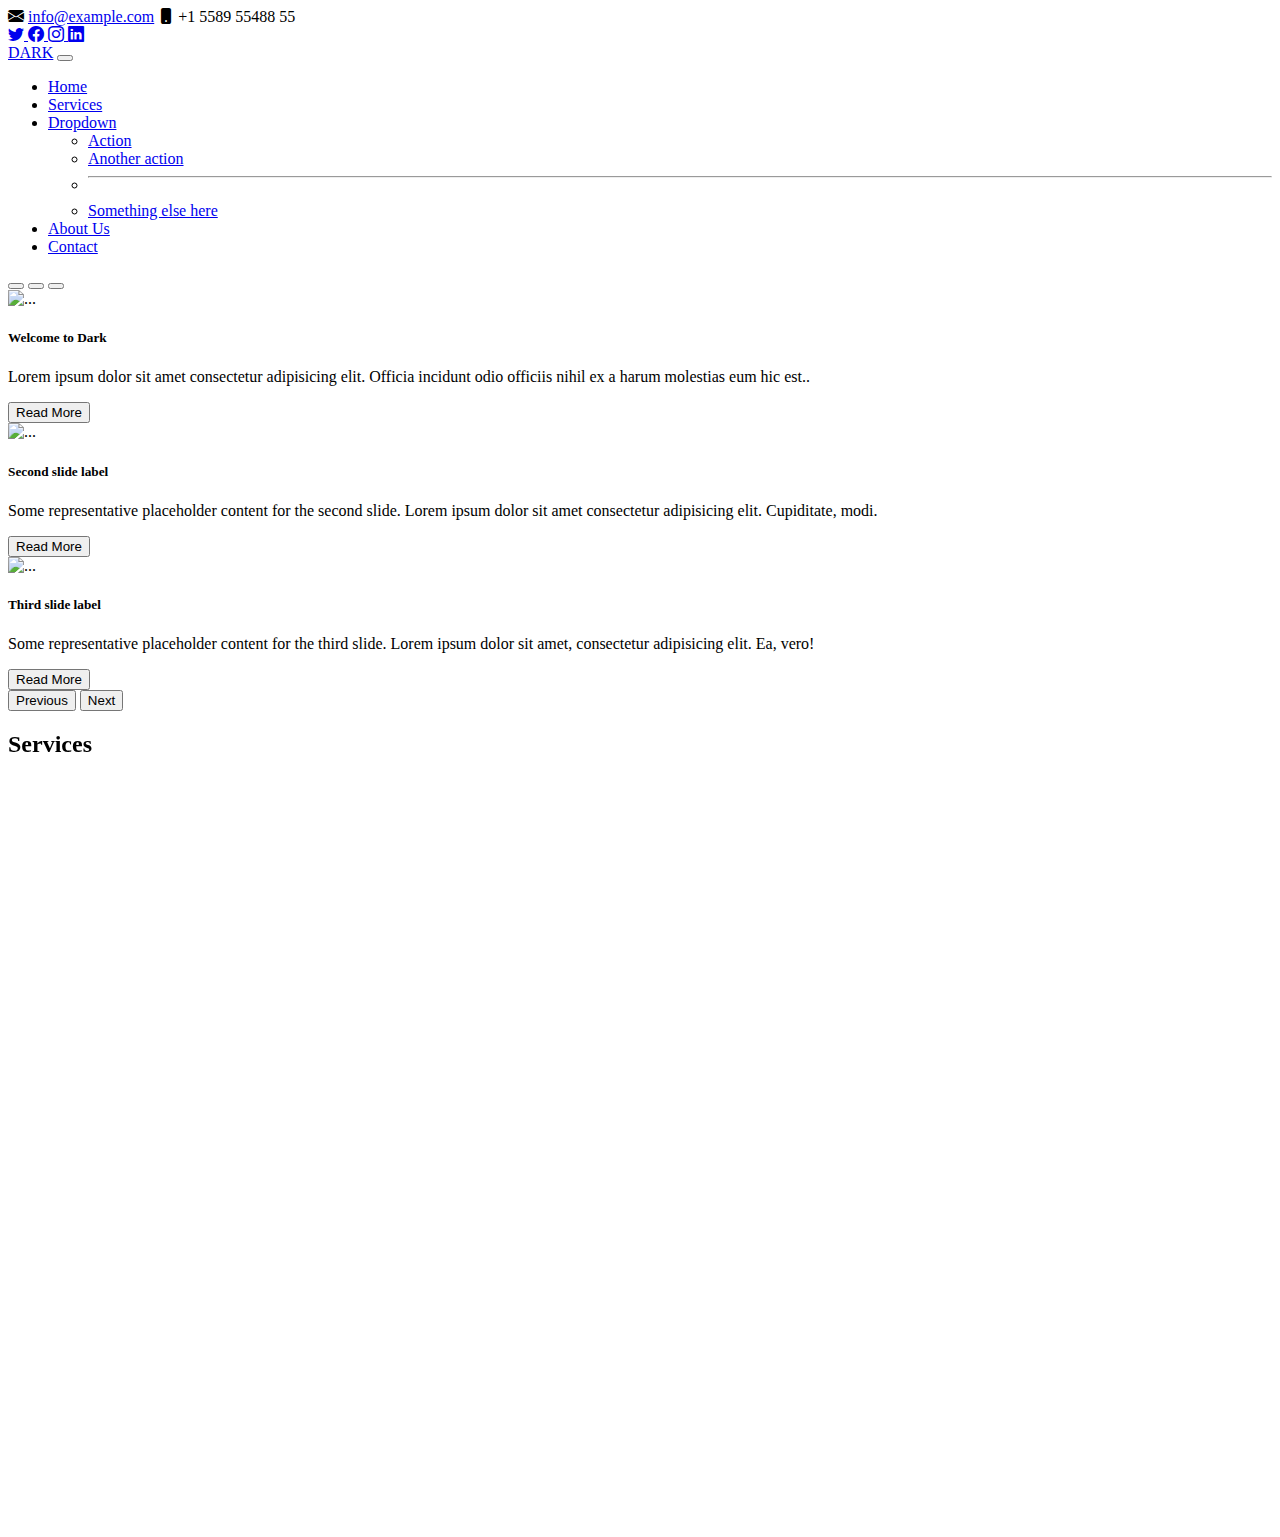
==== index.html @ a290d895 "Add files via upload" ====
<!DOCTYPE html>
<html lang="en">

<head>
  <meta charset="UTF-8">
  <meta name="viewport" content="width=device-width, initial-scale=1.0">
  <link rel="stylesheet" href="css/bootstrap.min.css">
  <link rel="stylesheet" href="css/style.css">
  <link rel="stylesheet" href="https://cdn.jsdelivr.net/npm/bootstrap-icons@1.8.2/font/bootstrap-icons.css">
  <link rel="stylesheet" href="https://cdnjs.cloudflare.com/ajax/libs/animate.css/4.1.1/animate.min.css">
  <link href="https://unpkg.com/aos@2.3.1/dist/aos.css" rel="stylesheet">
  <title>Dark</title>
</head>

<body>
  <section id="top-bar" class="d-flex align-items-center">
    <div class="container d-flex justify-content-center justify-content-md-between">
      <div class="contact-info d-flex align-items-center">
        <i class="bi bi-envelope-fill"></i>
        <a href="mailto:contact@example.com">info@example.com</a>
        <i class="bi bi-phone-fill phone-icon"></i>
        +1 5589 55488 55
      </div>
      <div class="social-links d-none d-md-block">
        <a href="#" class="twiiter">
          <i class="bi bi-twitter"></i>
        </a>
        <a href="#" class="facebook">
          <i class="bi bi-facebook"></i>
        </a>
        <a href="#" class="instagram">
          <i class="bi bi-instagram"></i>
        </a>
        <a href="#" class="linkedin">
          <i class="bi bi-linkedin"></i>
        </a>
      </div>
    </div>


  </section>
  <section id="header">
    <nav class="navbar navbar-expand-lg navbar-light bg-light">
      <div class="container">
        <a class="navbar-brand text-primary" href="#">DARK</a>
        <button class="navbar-toggler" type="button" data-bs-toggle="collapse" data-bs-target="#navbarSupportedContent"
          aria-controls="navbarSupportedContent" aria-expanded="false" aria-label="Toggle navigation">
          <span class="navbar-toggler-icon"></span>
        </button>
        <div class="collapse navbar-collapse" id="navbarSupportedContent">
          <ul class="navbar-nav ms-auto mb-2 mb-lg-0">
            <li class="nav-item">
              <a class="nav-link active" aria-current="page" href="index.html">Home</a>
            </li>
            <li class="nav-item">
              <a class="nav-link" href="#services">Services</a>
            </li>
            <li class="nav-item dropdown">
              <a class="nav-link dropdown-toggle" href="#" id="navbarDropdown" role="button" data-bs-toggle="dropdown"
                aria-expanded="false">
                Dropdown
              </a>
              <ul class="dropdown-menu" aria-labelledby="navbarDropdown">
                <li><a class="dropdown-item" href="#">Action</a></li>
                <li><a class="dropdown-item" href="#">Another action</a></li>
                <li>
                  <hr class="dropdown-divider">
                </li>
                <li><a class="dropdown-item" href="#">Something else here</a></li>
              </ul>
            </li>
            <li class="nav-item">
              <a class="nav-link" href="aboutus.html" target="_blank">About Us</a>
            </li>
            <li class="nav-item">
              <a class="nav-link" href="contact.html" target="_blank">Contact</a>
            </li>
        </div>
      </div>
    </nav>
  </section>
  <section class="hero">
    <div id="carouselExampleCaptions" class="carousel slide" data-bs-ride="carousel">
      <div class="carousel-indicators">
        <button type="button" data-bs-target="#carouselExampleCaptions" data-bs-slide-to="0" class="active"
          aria-current="true" aria-label="Slide 1"></button>
        <button type="button" data-bs-target="#carouselExampleCaptions" data-bs-slide-to="1"
          aria-label="Slide 2"></button>
        <button type="button" data-bs-target="#carouselExampleCaptions" data-bs-slide-to="2"
          aria-label="Slide 3"></button>
      </div>
      <div class="carousel-inner">
        <div class="carousel-item active">
          <img src="img/pexels-toni-cuenca-619419 (1).jpg" class="d-block w-100" alt="..." height="50%!important">
          <div class="carousel-caption  d-md-block">
            <h5 class="animate__animated animate__jackInTheBox text-start">Welcome to Dark</h5>
            <p class="animate__animated animate__lightSpeedInLeft text-start">Lorem ipsum dolor sit amet consectetur
              adipisicing elit. Officia incidunt odio officiis nihil ex a harum molestias eum hic est..</p>
            <button type="button" class="btn btn-primary btn-lg d-flex">Read More</button>
          </div>
        </div>
        <div class="carousel-item">
          <img src="img/pexels-pixabay-316093.jpg" class="d-block w-100" alt="...">
          <div class="carousel-caption d-md-block">
            <h5 class="animate__animated animate__swing text-start">Second slide label</h5>
            <p class="animate__animated animate__lightSpeedInLeft text-start">Some representative placeholder content
              for the second slide. Lorem ipsum dolor sit amet consectetur adipisicing elit. Cupiditate, modi.</p>
            <button type="button" class="btn btn-primary btn-lg d-flex">Read More</button>
          </div>
        </div>
        <div class="carousel-item">
          <img src="img/pexels-vlado-pitbullgrif-6486885 (1).jpg" class="d-block w-100" alt="...">
          <div class="carousel-caption  d-md-block">
            <h5 class="animate__animated animate__wobble text-start">Third slide label</h5>
            <p class="animate__animated animate__lightSpeedInLeft text-start">Some representative placeholder content
              for the third slide. Lorem ipsum dolor sit amet, consectetur adipisicing elit. Ea, vero!</p>
            <button type="button" class="btn btn-primary btn-lg d-flex">Read More</button>
          </div>
        </div>

      </div>
      <button class="carousel-control-prev" type="button" data-bs-target="#carouselExampleCaptions"
        data-bs-slide="prev">
        <span class="carousel-control-prev-icon" aria-hidden="true"></span>
        <span class="visually-hidden">Previous</span>
      </button>
      <button class="carousel-control-next" type="button" data-bs-target="#carouselExampleCaptions"
        data-bs-slide="next">
        <span class="carousel-control-next-icon" aria-hidden="true"></span>
        <span class="visually-hidden">Next</span>
      </button>
    </div>
  </section>
  <section id="services">
    <div class="container aos-init aos-animate" data-aos="fade-up">
      <div class="section-title">
        <h2>Services</h2>
      </div>

      <div class="row">
        <div class="col-lg-4 col-md-6 icon-box aos-init aos-animate" data-aos="fade-up">
          <div class="icon">
            <i class="bi bi-chat-left-dots"></i>
          </div>
          <h4 class="title">
            <a href="">Lorem Ipsum</a>
          </h4>
          <p class="description">
            Voluptatum deleniti atque corrupti quos dolores et quas molestias excepturi sint occaecati cupiditate non
            provident
          </p>
        </div>
        <div class="col-lg-4 col-md-6 icon-box aos-init aos-animate" data-aos="fade-up" data-aos-delay="100">
          <div class="icon">
            <i class="bi bi-broadcast"></i>
          </div>
          <h4 class="title">
            <a href="">Lorem Ipsum</a>
          </h4>
          <p class="description">
            Voluptatum deleniti atque corrupti quos dolores et quas molestias excepturi sint occaecati cupiditate non
            provident
          </p>
        </div>
        <div class="col-lg-4 col-md-6 icon-box aos-init aos-animate" data-aos="fade-up" data-aos-delay="200">
          <div class="icon">
            <i class="bi bi-globe"></i>
          </div>
          <h4 class="title">
            <a href="">Lorem Ipsum</a>
          </h4>
          <p class="description">
            Voluptatum deleniti atque corrupti quos dolores et quas molestias excepturi sint occaecati cupiditate non
            provident
          </p>
        </div>
        <div class="col-lg-4 col-md-6 icon-box aos-init aos-animate" data-aos="fade-up" data-aos-delay="300">
          <div class="icon">
            <i class="bi bi-bounding-box"></i>
          </div>
          <h4 class="title">
            <a href="">Lorem Ipsum</a>
          </h4>
          <p class="description">
            Voluptatum deleniti atque corrupti quos dolores et quas molestias excepturi sint occaecati cupiditate non
            provident
          </p>
        </div>
        <div class="col-lg-4 col-md-6 icon-box aos-init aos-animate" data-aos="fade-up" data-aos-delay="400">
          <div class="icon">
            <i class="bi bi-brightness-high"></i>
          </div>
          <h4 class="title">
            <a href="">Lorem Ipsum</a>
          </h4>
          <p class="description">
            Voluptatum deleniti atque corrupti quos dolores et quas molestias excepturi sint occaecati cupiditate non
            provident
          </p>
        </div>
        <div class="col-lg-4 col-md-6 icon-box aos-init aos-animate" data-aos="fade-up" data-aos-delay="500">
          <div class="icon">
            <i class="bi bi-calendar2-week"></i>
          </div>
          <h4 class="title">
            <a href="">Lorem Ipsum</a>
          </h4>
          <p class="description">
            Voluptatum deleniti atque corrupti quos dolores et quas molestias excepturi sint occaecati cupiditate non
            provident
          </p>
        </div>

      </div>
  </section>

  <script src="js/bootstrap.min.js"></script>
  <script src="https://unpkg.com/aos@2.3.1/dist/aos.js"></script>
  <script>
    AOS.init();
  </script>
    

</body>

</html>
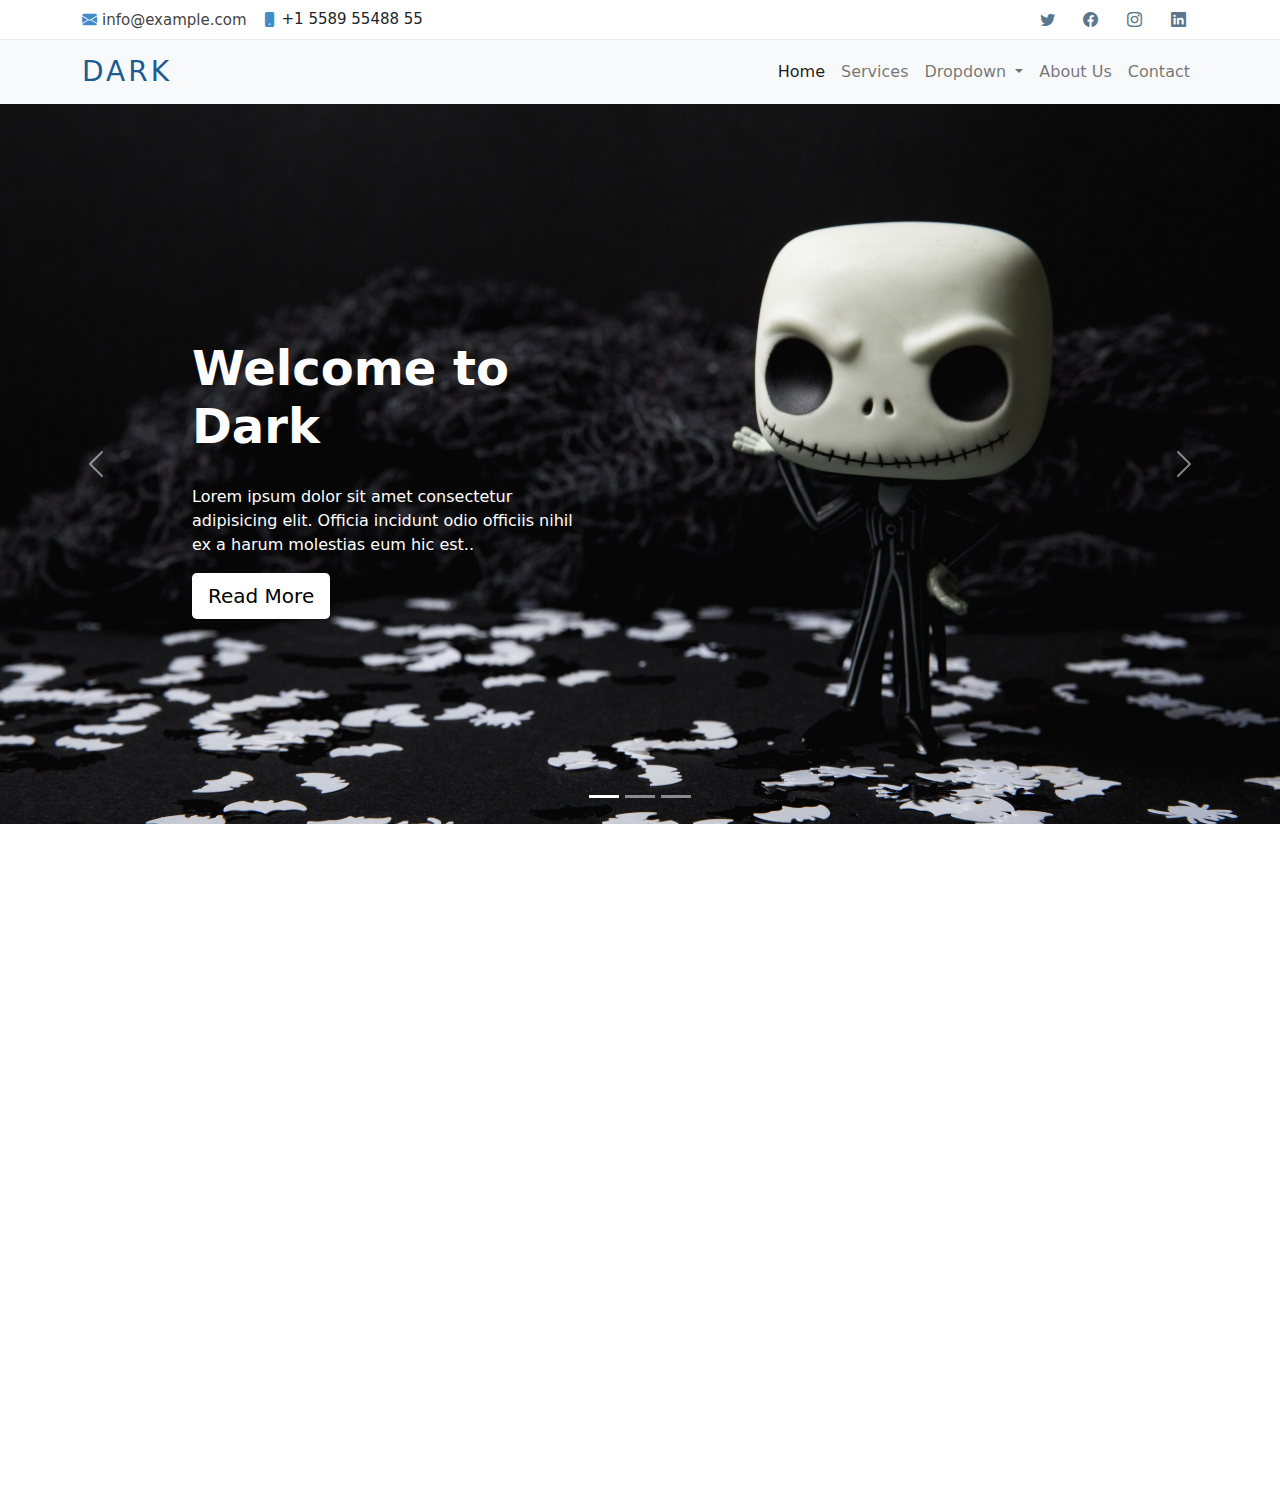
==== commit 8662851c: "Update index.html" ====
--- a/index.html
+++ b/index.html
@@ -4,8 +4,8 @@
 <head>
   <meta charset="UTF-8">
   <meta name="viewport" content="width=device-width, initial-scale=1.0">
-  <link rel="stylesheet" href="css/bootstrap.min.css">
-  <link rel="stylesheet" href="css/style.css">
+  <link rel="stylesheet" href="bootstrap.min.css">
+  <link rel="stylesheet" href="style.css">
   <link rel="stylesheet" href="https://cdn.jsdelivr.net/npm/bootstrap-icons@1.8.2/font/bootstrap-icons.css">
   <link rel="stylesheet" href="https://cdnjs.cloudflare.com/ajax/libs/animate.css/4.1.1/animate.min.css">
   <link href="https://unpkg.com/aos@2.3.1/dist/aos.css" rel="stylesheet">
@@ -91,7 +91,7 @@
       </div>
       <div class="carousel-inner">
         <div class="carousel-item active">
-          <img src="img/pexels-toni-cuenca-619419 (1).jpg" class="d-block w-100" alt="..." height="50%!important">
+          <img src="pexels-toni-cuenca-619419 (1).jpg" class="d-block w-100" alt="..." height="50%!important">
           <div class="carousel-caption  d-md-block">
             <h5 class="animate__animated animate__jackInTheBox text-start">Welcome to Dark</h5>
             <p class="animate__animated animate__lightSpeedInLeft text-start">Lorem ipsum dolor sit amet consectetur
@@ -100,7 +100,7 @@
           </div>
         </div>
         <div class="carousel-item">
-          <img src="img/pexels-pixabay-316093.jpg" class="d-block w-100" alt="...">
+          <img src="pexels-pixabay-316093.jpg" class="d-block w-100" alt="...">
           <div class="carousel-caption d-md-block">
             <h5 class="animate__animated animate__swing text-start">Second slide label</h5>
             <p class="animate__animated animate__lightSpeedInLeft text-start">Some representative placeholder content
@@ -109,7 +109,7 @@
           </div>
         </div>
         <div class="carousel-item">
-          <img src="img/pexels-vlado-pitbullgrif-6486885 (1).jpg" class="d-block w-100" alt="...">
+          <img src="pexels-vlado-pitbullgrif-6486885 (1).jpg" class="d-block w-100" alt="...">
           <div class="carousel-caption  d-md-block">
             <h5 class="animate__animated animate__wobble text-start">Third slide label</h5>
             <p class="animate__animated animate__lightSpeedInLeft text-start">Some representative placeholder content
@@ -214,7 +214,7 @@
       </div>
   </section>
 
-  <script src="js/bootstrap.min.js"></script>
+  <script src="bootstrap.min.js"></script>
   <script src="https://unpkg.com/aos@2.3.1/dist/aos.js"></script>
   <script>
     AOS.init();
@@ -223,4 +223,4 @@
 
 </body>
 
-</html>+</html>
--- a/style.css
+++ b/style.css
@@ -0,0 +1,339 @@
+*{
+    margin: 0;
+    padding: 0;
+    box-sizing: border-box;
+}
+a{
+    text-decoration: none;
+}
+/*Top Bar*/
+#top-bar {
+    background: #fff;
+    border-bottom: 1px solid #eee;
+    font-size: 15px;
+    height: 40px;
+    padding: 0;
+}
+#top-bar .contact-info i{
+    color: #428bca;
+    line-height: 0;
+    margin-right: 5px;
+}
+#top-bar .contact-info a {
+    line-height: 0;
+    color: #444;
+    transition: 0.3s;
+}
+#top-bar .contact-info .phone-icon {
+    margin-left: 15px;
+}
+#top-bar .social-links a {
+    color: #5c768d;
+    padding: 4px 12px;
+    display: inline-block;
+    line-height: 1px;
+    transition: 0.3s;
+}
+/*Header*/
+.navbar-brand{
+    font-size: 28px;
+    margin: 0;
+    padding: 10px 0;
+    line-height: 1;
+    font-weight: 400;
+    letter-spacing: 3px;
+    text-transform: uppercase;
+    color: #1c5c93 !important;
+    text-decoration: none;
+}
+
+.container a:hover {
+    color: #1c5c93 !important;
+    text-decoration: none;
+}
+.nav-item a:hover{
+    color: #1c5c93 !important;
+}
+/*hero*/
+.carousel-caption{
+    right: 55%!important;
+    top: 30%!important;
+}
+.carousel-caption h5{
+    color: #fff;
+margin-bottom: 30px;
+font-size: 48px;
+font-weight: 900;
+}
+.btn{
+    background: #fff;
+    color: #000;  
+    border: #880808; 
+}
+.btn:hover{
+    background:#880808;
+    border: #880808;
+}
+/*services*/
+#services{
+    padding: 30px 0px;
+}
+.section-title {
+    text-align: center;
+    padding-bottom: 30px;
+}
+.section-title h2 {
+    font-size: 50px;
+    font-weight: 600;
+    margin-bottom: 20px;
+    padding-bottom: 0;
+    color: #5c768d;
+}
+#services .icon-box {
+    margin-bottom: 20px;
+    text-align: center;
+}
+#services .icon {
+    display: inline-flex;
+    justify-content: center;
+    align-items: center;
+    width: 80px;
+    height: 80px;
+    margin-bottom: 20px;
+    background: #fff;
+    border-radius: 50%;
+    transition: 0.5s;
+    color: #428bca;
+    box-shadow: 0px 0 25px rgb(0 0 0 / 15%);
+    overflow: hidden;
+}
+#services .icon i {
+    font-size: 36px;
+    line-height: 0;
+}
+#services .icon:hover{
+    box-shadow: 0px 0 40px  #428bca;
+}
+#services .title a:hover{
+    color: #428bca;
+}
+#services .title {
+    font-weight: 600;
+    margin-bottom: 15px;
+    font-size: 18px;
+    position: relative;
+    padding-bottom: 15px;
+}
+#services .title a {
+    color: #444;
+    transition: 0.3s;
+}
+#services .title::after {
+    content: "";
+    position: absolute;
+    display: block;
+    width: 50px;
+    height: 2px;
+    background: #428bca;
+    bottom: 0;
+    left: calc(50% - 25px);
+}
+#services .description {
+    line-height: 24px;
+    font-size: 14px;
+}
+/*About Us*/
+#about {
+    padding: 30px;
+}
+#about .video-box {
+    position: relative;
+}
+#about .play-btn {
+    width: 94px;
+    height: 94px;
+    background: radial-gradient(#428bca 50%, rgba(66, 139, 202, 0.4) 52%);
+    border-radius: 50%;
+    display: block;
+    position: absolute;
+    left: calc(50% - 47px);
+    top: calc(50% - 47px);
+    overflow: hidden;
+}
+#about .play-btn::before {
+    content: "";
+    position: absolute;
+    width: 120px;
+    height: 120px;
+    opacity: 1;
+    border-radius: 50%;
+    border: 5px solid rgba(66, 139, 202, 0.7);
+    top: -15%;
+    left: -15%;
+    background: rgba(198, 16, 0, 0);
+}
+#about .play-btn::after {
+    content: "";
+    position: absolute;
+    left: 50%;
+    top: 50%;
+    transform: translateX(-40%) translateY(-50%);
+    width: 0;
+    height: 0;
+    border-top: 10px solid transparent;
+    border-bottom: 10px solid transparent;
+    border-left: 15px solid #fff;
+    z-index: 100;
+}
+.about-lists,
+#about .about-content {
+    padding: 40px;
+}
+.section-title {
+    text-align: center;
+    padding-bottom: 30px;
+}
+.section-title h2 {
+    font-size: 32px;
+    font-weight: 600;
+    margin-bottom: 20px;
+    padding-bottom: 0;
+    color: #5c768d;
+}
+#about .section-title p {
+    text-align: left;
+    font-style: italic;
+    color: #666;
+}
+.section-title p {
+    margin-bottom: 0;
+}
+#about .icon-box .icon {
+    float: left;
+    display: flex;
+    align-items: center;
+    justify-content: center;
+    width: 72px;
+    height: 72px;
+    background: #f1f7fb;
+    border-radius: 6px;
+    transition: 0.5s;
+}
+#about .icon-box .icon i {
+    color: #428bca;
+    font-size: 32px;
+}
+#about .icon-box .title {
+    margin-left: 95px;
+    font-weight: 700;
+    margin-bottom: 10px;
+    font-size: 18px;
+    text-transform: uppercase;
+}
+#about .icon-box .description {
+    margin-left: 95px;
+    line-height: 24px;
+    font-size: 14px;
+}
+#about .icon-box + .icon-box {
+    margin-top: 40px;
+}
+.about-lists .row {
+    overflow: hidden;
+}
+.about-lists .content-item {
+    padding: 40px;
+    border-left: 1px solid #d9e8f4;
+    border-bottom: 1px solid #d9e8f4;
+    margin: -1px;
+}
+.about-lists .content-item span {
+    display: block;
+    font-size: 24px;
+    font-weight: 400;
+    color: #9eccf4;
+}
+.about-lists .content-item h4 {
+    font-size: 28px;
+    font-weight: 400;
+    padding: 0;
+    margin: 20px 0;
+}
+.about-lists .content-item p {
+    color: #aaaaaa;
+    font-size: 15px;
+    margin: 0;
+    padding: 0;
+}
+.counts {
+    padding: 30px;
+}
+.section-bg {
+    background-color: #f5f9fc;
+}
+.counts .count-box {
+    box-shadow: 0px 0 16px rgb(0 0 0 / 10%);
+    padding: 30px;
+    background: #fff;
+    margin-bottom: 30px;
+}
+.counts .count-box i {
+    display: block;
+    font-size: 64px;
+    margin-bottom: 15px;
+}
+.counts .count-box span {
+    font-size: 42px;
+    display: block;
+    font-weight: 700;
+    color: #1c5c93;
+}
+.counts .count-box p {
+    padding: 0;
+    margin: 0;
+    font-family: "Raleway", sans-serif;
+    font-size: 14px;
+}
+/* Contact */
+.contact .info-box {
+    color: #444;
+    text-align: center;
+    box-shadow: 0 0 30px rgb(214 215 216 / 60%);
+    padding: 20px 0 30px 0;
+    margin-bottom: 30px;
+    width: 100%;
+}
+.contact .info-box i {
+    font-size: 32px;
+    color: #428bca;
+    border-radius: 50%;
+    padding: 8px 15px;
+    border: 2px dotted #9eccf4;
+}
+.contact .info-box h3 {
+    font-size: 20px;
+    color: #666;
+    font-weight: 700;
+    margin: 10px 0;
+}
+.contact .info-box p {
+    padding: 0;
+    line-height: 24px;
+    font-size: 14px;
+    margin-bottom: 0;
+}
+#inputRequest{
+    height: 100px;
+}
+.button .btn{
+    background-color:#880808;  
+    color: #fff;
+}
+/*Media Queries*/
+@media screen and (max-width:426px) {
+    .carousel-caption{
+        top: -5%!important;
+        width: 75%;
+    }
+    
+}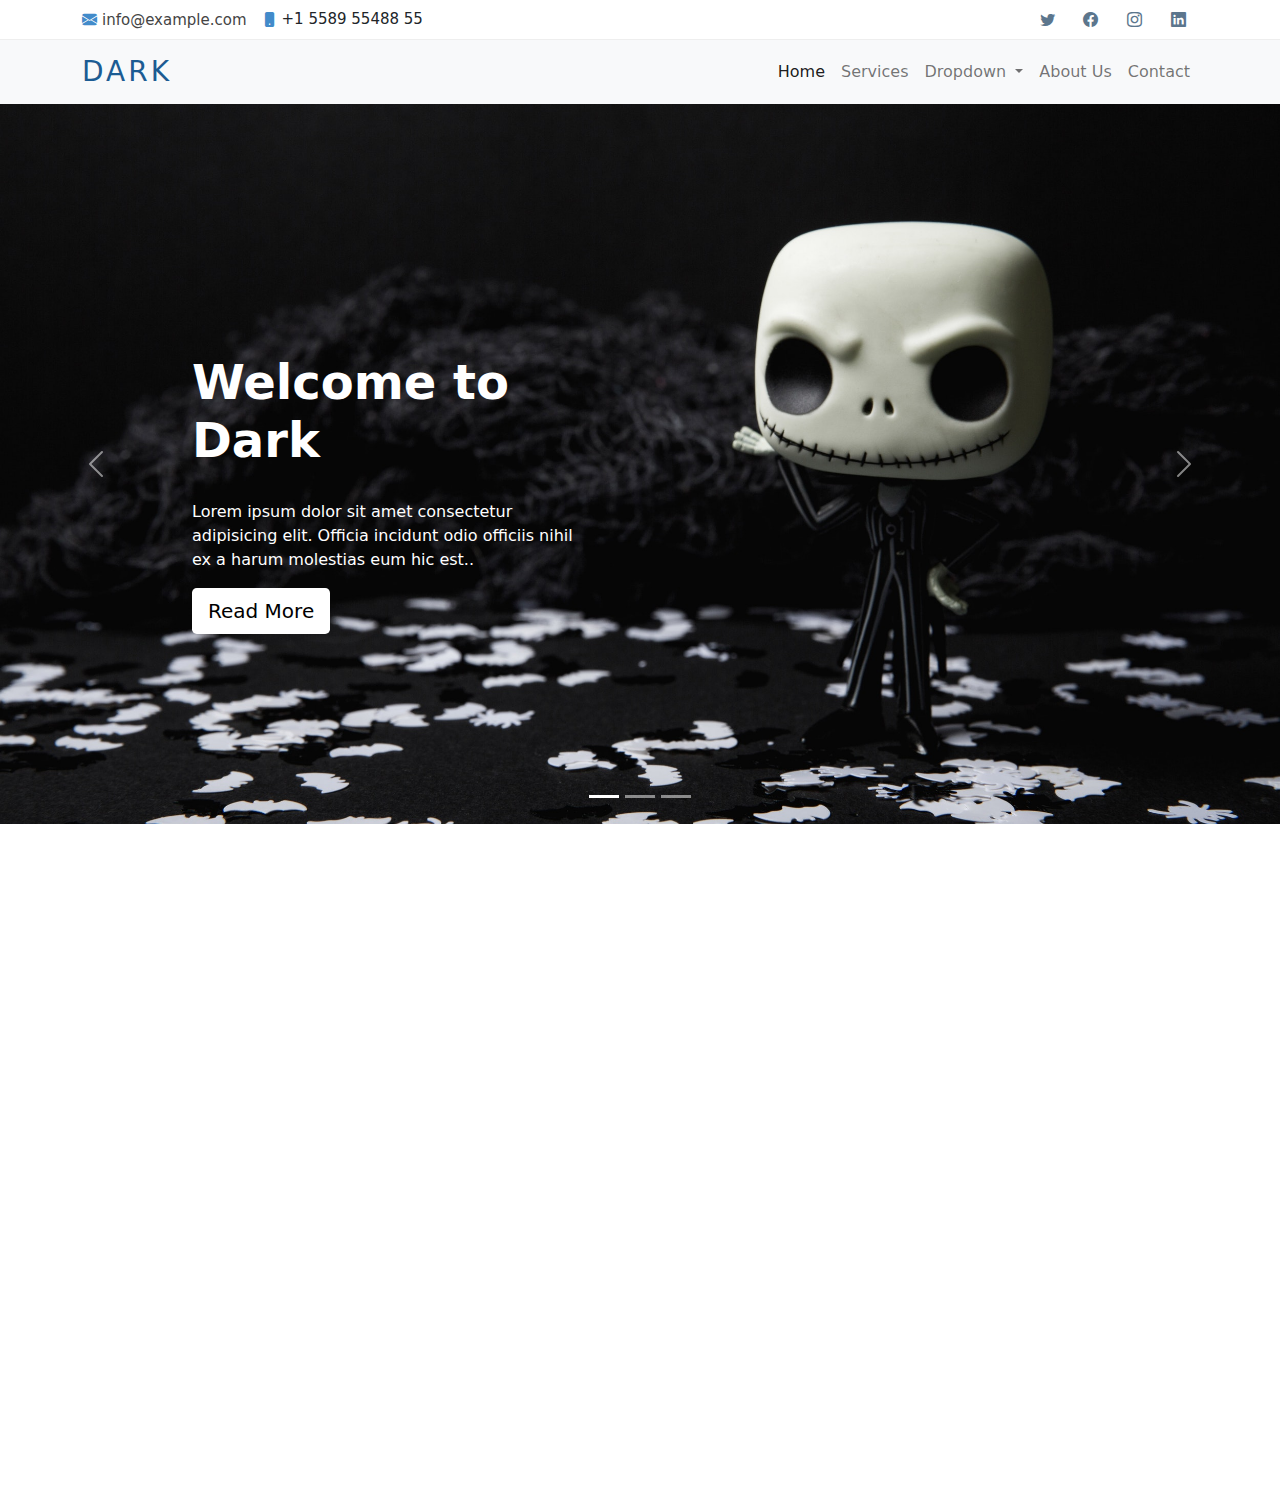
==== commit c92650f1: "Update index.html" ====
--- a/index.html
+++ b/index.html
@@ -94,7 +94,7 @@
           <img src="pexels-toni-cuenca-619419 (1).jpg" class="d-block w-100" alt="..." height="50%!important">
           <div class="carousel-caption  d-md-block">
             <h5 class="animate__animated animate__jackInTheBox text-start">Welcome to Dark</h5>
-            <p class="animate__animated animate__lightSpeedInLeft text-start">Lorem ipsum dolor sit amet consectetur
+            <p class="animate__animated animate__lightSpeedInLeft text-start d-none d-md-block">Lorem ipsum dolor sit amet consectetur
               adipisicing elit. Officia incidunt odio officiis nihil ex a harum molestias eum hic est..</p>
             <button type="button" class="btn btn-primary btn-lg d-flex">Read More</button>
           </div>
@@ -103,7 +103,7 @@
           <img src="pexels-pixabay-316093.jpg" class="d-block w-100" alt="...">
           <div class="carousel-caption d-md-block">
             <h5 class="animate__animated animate__swing text-start">Second slide label</h5>
-            <p class="animate__animated animate__lightSpeedInLeft text-start">Some representative placeholder content
+            <p class="animate__animated animate__lightSpeedInLeft text-start d-none d-md-block">Some representative placeholder content
               for the second slide. Lorem ipsum dolor sit amet consectetur adipisicing elit. Cupiditate, modi.</p>
             <button type="button" class="btn btn-primary btn-lg d-flex">Read More</button>
           </div>
@@ -112,7 +112,7 @@
           <img src="pexels-vlado-pitbullgrif-6486885 (1).jpg" class="d-block w-100" alt="...">
           <div class="carousel-caption  d-md-block">
             <h5 class="animate__animated animate__wobble text-start">Third slide label</h5>
-            <p class="animate__animated animate__lightSpeedInLeft text-start">Some representative placeholder content
+            <p class="animate__animated animate__lightSpeedInLeft text-start d-none d-md-block">Some representative placeholder content
               for the third slide. Lorem ipsum dolor sit amet, consectetur adipisicing elit. Ea, vero!</p>
             <button type="button" class="btn btn-primary btn-lg d-flex">Read More</button>
           </div>
--- a/style.css
+++ b/style.css
@@ -57,7 +57,7 @@
 /*hero*/
 .carousel-caption{
     right: 55%!important;
-    top: 30%!important;
+    top: 32%!important;
 }
 .carousel-caption h5{
     color: #fff;
@@ -330,10 +330,42 @@
     color: #fff;
 }
 /*Media Queries*/
-@media screen and (max-width:426px) {
+@media screen and (max-width:850px) {
+    .carousel-caption h5{
+        margin-bottom: 0px;
+    }
     .carousel-caption{
-        top: -5%!important;
-        width: 75%;
+        width: 50%;
+    }
+}
+@media screen and (min-width:424px) and (max-width:769px){
+    .carousel-caption{
+        top: 25% !important;
+        width: 59%;
+    }
+    .btn{
+        display: inline-block!important;
+        margin-top: 8px;
+    }
+}
+@media screen and (max-width:424px){
+    .btn{
+        display: none!important;
+    }
+    .carousel-caption{
+        width: 68%;
+    }
+}
+@media screen and (max-width:330px) {
+    .carousel-caption{
+        top: 21%!important;
     }
     
-}+}
+@media screen and (max-width:456px) {
+    .btn{
+        margin-top: 0!important;
+    }
+    
+}
+    
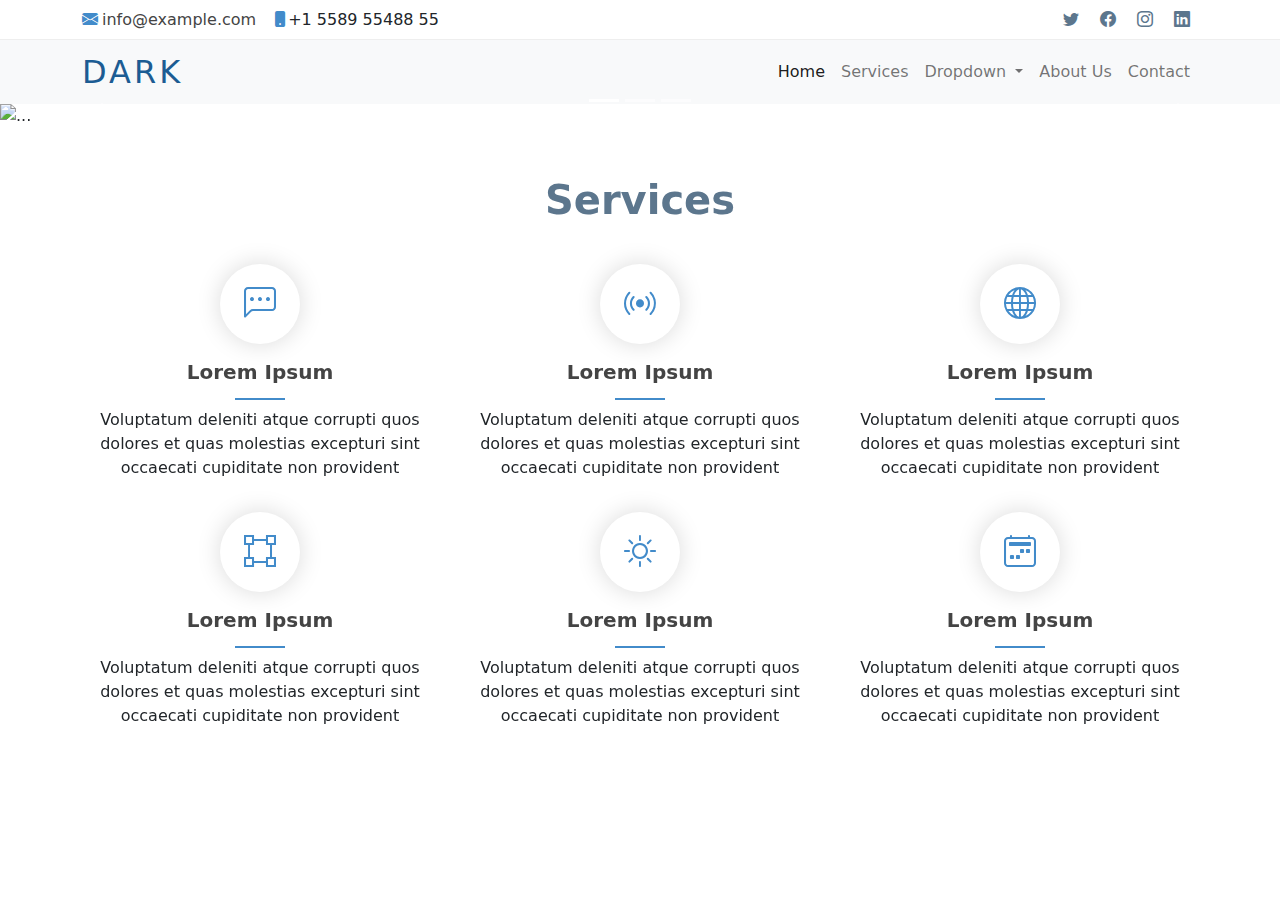
==== commit d7e76a0a: "Update index.html" ====
--- a/index.html
+++ b/index.html
@@ -13,25 +13,25 @@
 </head>
 
 <body>
-  <section id="top-bar" class="d-flex align-items-center">
+  <section id="top-bar" class="d-flex align-items-center fs-6">
     <div class="container d-flex justify-content-center justify-content-md-between">
       <div class="contact-info d-flex align-items-center">
-        <i class="bi bi-envelope-fill"></i>
-        <a href="mailto:contact@example.com">info@example.com</a>
-        <i class="bi bi-phone-fill phone-icon"></i>
+        <i class="bi bi-envelope-fill me-1 lh-0"></i>
+        <a href="mailto:contact@example.com" class="lh-0">info@example.com</a>
+        <i class="bi bi-phone-fill phone-icon ms-3"></i>
         +1 5589 55488 55
       </div>
       <div class="social-links d-none d-md-block">
-        <a href="#" class="twiiter">
+        <a href="#" class="twiiter d-inline-block py-1 px-2 lh-1">
           <i class="bi bi-twitter"></i>
         </a>
-        <a href="#" class="facebook">
+        <a href="#" class="facebook d-inline-block py-1 px-2 lh-1">
           <i class="bi bi-facebook"></i>
         </a>
-        <a href="#" class="instagram">
-          <i class="bi bi-instagram"></i>
-        </a>
-        <a href="#" class="linkedin">
+        <a href="#" class="instagram d-inline-block py-1 px-2 lh-1">
+          <i class="bi bi-instagram "></i>
+        </a>
+        <a href="#" class="linkedin d-inline-block py-1 px-2 lh-1">
           <i class="bi bi-linkedin"></i>
         </a>
       </div>
@@ -42,7 +42,7 @@
   <section id="header">
     <nav class="navbar navbar-expand-lg navbar-light bg-light">
       <div class="container">
-        <a class="navbar-brand text-primary" href="#">DARK</a>
+        <a class="navbar-brand text-primary fs-2 py-2 px-0 lh-1 text-uppercase text-decoration-none fw-normal" href="#">DARK</a>
         <button class="navbar-toggler" type="button" data-bs-toggle="collapse" data-bs-target="#navbarSupportedContent"
           aria-controls="navbarSupportedContent" aria-expanded="false" aria-label="Toggle navigation">
           <span class="navbar-toggler-icon"></span>
@@ -91,27 +91,27 @@
       </div>
       <div class="carousel-inner">
         <div class="carousel-item active">
-          <img src="pexels-toni-cuenca-619419 (1).jpg" class="d-block w-100" alt="..." height="50%!important">
+          <img src="img/pexels-toni-cuenca-619419 (1).jpg" class="d-block w-100" alt="...">
           <div class="carousel-caption  d-md-block">
-            <h5 class="animate__animated animate__jackInTheBox text-start">Welcome to Dark</h5>
+            <h5 class="animate__animated animate__jackInTheBox text-start text-white mb-4 fs-1 fw-bolder">Welcome to Dark</h5>
             <p class="animate__animated animate__lightSpeedInLeft text-start d-none d-md-block">Lorem ipsum dolor sit amet consectetur
               adipisicing elit. Officia incidunt odio officiis nihil ex a harum molestias eum hic est..</p>
             <button type="button" class="btn btn-primary btn-lg d-flex">Read More</button>
           </div>
         </div>
         <div class="carousel-item">
-          <img src="pexels-pixabay-316093.jpg" class="d-block w-100" alt="...">
+          <img src="img/pexels-pixabay-316093.jpg" class="d-block w-100" alt="...">
           <div class="carousel-caption d-md-block">
-            <h5 class="animate__animated animate__swing text-start">Second slide label</h5>
+            <h5 class="animate__animated animate__swing text-start text-white mb-4 fs-1 fw-bolder">Second slide label</h5>
             <p class="animate__animated animate__lightSpeedInLeft text-start d-none d-md-block">Some representative placeholder content
               for the second slide. Lorem ipsum dolor sit amet consectetur adipisicing elit. Cupiditate, modi.</p>
             <button type="button" class="btn btn-primary btn-lg d-flex">Read More</button>
           </div>
         </div>
         <div class="carousel-item">
-          <img src="pexels-vlado-pitbullgrif-6486885 (1).jpg" class="d-block w-100" alt="...">
+          <img src="img/pexels-vlado-pitbullgrif-6486885 (1).jpg" class="d-block w-100" alt="...">
           <div class="carousel-caption  d-md-block">
-            <h5 class="animate__animated animate__wobble text-start">Third slide label</h5>
+            <h5 class="animate__animated animate__wobble text-start text-white mb-4 fs-1 fw-bolder">Third slide label</h5>
             <p class="animate__animated animate__lightSpeedInLeft text-start d-none d-md-block">Some representative placeholder content
               for the third slide. Lorem ipsum dolor sit amet, consectetur adipisicing elit. Ea, vero!</p>
             <button type="button" class="btn btn-primary btn-lg d-flex">Read More</button>
@@ -131,89 +131,88 @@
       </button>
     </div>
   </section>
-  <section id="services">
+  <section id="services" class="py-5">
     <div class="container aos-init aos-animate" data-aos="fade-up">
-      <div class="section-title">
-        <h2>Services</h2>
+      <div class="section-title text-center pb-4">
+        <h2 class="fs-1 fw-bold mb-3 pb-0">Services</h2>
       </div>
 
       <div class="row">
-        <div class="col-lg-4 col-md-6 icon-box aos-init aos-animate" data-aos="fade-up">
-          <div class="icon">
-            <i class="bi bi-chat-left-dots"></i>
-          </div>
-          <h4 class="title">
-            <a href="">Lorem Ipsum</a>
-          </h4>
-          <p class="description">
-            Voluptatum deleniti atque corrupti quos dolores et quas molestias excepturi sint occaecati cupiditate non
-            provident
-          </p>
-        </div>
-        <div class="col-lg-4 col-md-6 icon-box aos-init aos-animate" data-aos="fade-up" data-aos-delay="100">
-          <div class="icon">
-            <i class="bi bi-broadcast"></i>
-          </div>
-          <h4 class="title">
-            <a href="">Lorem Ipsum</a>
-          </h4>
-          <p class="description">
-            Voluptatum deleniti atque corrupti quos dolores et quas molestias excepturi sint occaecati cupiditate non
-            provident
-          </p>
-        </div>
-        <div class="col-lg-4 col-md-6 icon-box aos-init aos-animate" data-aos="fade-up" data-aos-delay="200">
-          <div class="icon">
-            <i class="bi bi-globe"></i>
-          </div>
-          <h4 class="title">
-            <a href="">Lorem Ipsum</a>
-          </h4>
-          <p class="description">
-            Voluptatum deleniti atque corrupti quos dolores et quas molestias excepturi sint occaecati cupiditate non
-            provident
-          </p>
-        </div>
-        <div class="col-lg-4 col-md-6 icon-box aos-init aos-animate" data-aos="fade-up" data-aos-delay="300">
-          <div class="icon">
-            <i class="bi bi-bounding-box"></i>
-          </div>
-          <h4 class="title">
-            <a href="">Lorem Ipsum</a>
-          </h4>
-          <p class="description">
-            Voluptatum deleniti atque corrupti quos dolores et quas molestias excepturi sint occaecati cupiditate non
-            provident
-          </p>
-        </div>
-        <div class="col-lg-4 col-md-6 icon-box aos-init aos-animate" data-aos="fade-up" data-aos-delay="400">
-          <div class="icon">
-            <i class="bi bi-brightness-high"></i>
-          </div>
-          <h4 class="title">
-            <a href="">Lorem Ipsum</a>
-          </h4>
-          <p class="description">
-            Voluptatum deleniti atque corrupti quos dolores et quas molestias excepturi sint occaecati cupiditate non
-            provident
-          </p>
-        </div>
-        <div class="col-lg-4 col-md-6 icon-box aos-init aos-animate" data-aos="fade-up" data-aos-delay="500">
-          <div class="icon">
-            <i class="bi bi-calendar2-week"></i>
-          </div>
-          <h4 class="title">
-            <a href="">Lorem Ipsum</a>
-          </h4>
-          <p class="description">
-            Voluptatum deleniti atque corrupti quos dolores et quas molestias excepturi sint occaecati cupiditate non
-            provident
-          </p>
-        </div>
-
-      </div>
-  </section>
-
+        <div class="col-lg-4 col-md-6 icon-box aos-init aos-animate text-center mb-3" data-aos="fade-up">
+          <div class="icon d-inline-flex justify-content-center align-items-center mb-3">
+            <i class="bi bi-chat-left-dots fs-2 lh-0"></i>
+          </div>
+          <h4 class="title fw-bolder mb-2 fs-5 pb-3">
+            <a href="">Lorem Ipsum</a>
+          </h4>
+          <p class="description fs-6">
+            Voluptatum deleniti atque corrupti quos dolores et quas molestias excepturi sint occaecati cupiditate non
+            provident
+          </p>
+        </div>
+        <div class="col-lg-4 col-md-6 icon-box aos-init aos-animate text-center mb-3" data-aos="fade-up" data-aos-delay="100">
+          <div class="icon d-inline-flex justify-content-center align-items-center mb-3">
+            <i class="bi bi-broadcast fs-2 lh-0"></i>
+          </div>
+          <h4 class="title fw-bolder mb-2 fs-5 pb-3">
+            <a href="">Lorem Ipsum</a>
+          </h4>
+          <p class="description fs-6">
+            Voluptatum deleniti atque corrupti quos dolores et quas molestias excepturi sint occaecati cupiditate non
+            provident
+          </p>
+        </div>
+        <div class="col-lg-4 col-md-6 icon-box aos-init aos-animate text-center mb-3" data-aos="fade-up" data-aos-delay="200">
+          <div class="icon d-inline-flex justify-content-center align-items-center mb-3">
+            <i class="bi bi-globe fs-2 lh-0"></i>
+          </div>
+          <h4 class="title fw-bolder mb-2 fs-5 pb-3">
+            <a href="">Lorem Ipsum</a>
+          </h4>
+          <p class="description fs-6">
+            Voluptatum deleniti atque corrupti quos dolores et quas molestias excepturi sint occaecati cupiditate non
+            provident
+          </p>
+        </div>
+        <div class="col-lg-4 col-md-6 icon-box aos-init aos-animate text-center mb-3" data-aos="fade-up" data-aos-delay="300">
+          <div class="icon d-inline-flex justify-content-center align-items-center mb-3">
+            <i class="bi bi-bounding-box fs-2 lh-0"></i>
+          </div>
+          <h4 class="title fw-bolder mb-2 fs-5 pb-3">
+            <a href="">Lorem Ipsum</a>
+          </h4>
+          <p class="description fs-6">
+            Voluptatum deleniti atque corrupti quos dolores et quas molestias excepturi sint occaecati cupiditate non
+            provident
+          </p>
+        </div>
+        <div class="col-lg-4 col-md-6 icon-box aos-init aos-animate text-center mb-3" data-aos="fade-up" data-aos-delay="400">
+          <div class="icon d-inline-flex justify-content-center align-items-center mb-3">
+            <i class="bi bi-brightness-high fs-2 lh-0"></i>
+          </div>
+          <h4 class="title fw-bolder mb-2 fs-5 pb-3">
+            <a href="">Lorem Ipsum</a>
+          </h4>
+          <p class="description fs-6">
+            Voluptatum deleniti atque corrupti quos dolores et quas molestias excepturi sint occaecati cupiditate non
+            provident
+          </p>
+        </div>
+        <div class="col-lg-4 col-md-6 icon-box aos-init aos-animate text-center mb-3" data-aos="fade-up" data-aos-delay="500">
+          <div class="icon d-inline-flex justify-content-center align-items-center mb-3">
+            <i class="bi bi-calendar2-week fs-2 lh-0"></i>
+          </div>
+          <h4 class="title fw-bolder mb-2 fs-5 pb-3">
+            <a href="">Lorem Ipsum</a>
+          </h4>
+          <p class="description fs-6">
+            Voluptatum deleniti atque corrupti quos dolores et quas molestias excepturi sint occaecati cupiditate non
+            provident
+          </p>
+        </div>
+
+      </div>
+  </section>
   <script src="bootstrap.min.js"></script>
   <script src="https://unpkg.com/aos@2.3.1/dist/aos.js"></script>
   <script>
--- a/style.css
+++ b/style.css
@@ -10,43 +10,25 @@
 #top-bar {
     background: #fff;
     border-bottom: 1px solid #eee;
-    font-size: 15px;
     height: 40px;
-    padding: 0;
 }
 #top-bar .contact-info i{
     color: #428bca;
-    line-height: 0;
-    margin-right: 5px;
+   
 }
 #top-bar .contact-info a {
-    line-height: 0;
     color: #444;
     transition: 0.3s;
 }
-#top-bar .contact-info .phone-icon {
-    margin-left: 15px;
-}
 #top-bar .social-links a {
     color: #5c768d;
-    padding: 4px 12px;
-    display: inline-block;
-    line-height: 1px;
     transition: 0.3s;
 }
 /*Header*/
 .navbar-brand{
-    font-size: 28px;
-    margin: 0;
-    padding: 10px 0;
-    line-height: 1;
-    font-weight: 400;
     letter-spacing: 3px;
-    text-transform: uppercase;
     color: #1c5c93 !important;
-    text-decoration: none;
-}
-
+}
 .container a:hover {
     color: #1c5c93 !important;
     text-decoration: none;
@@ -59,12 +41,6 @@
     right: 55%!important;
     top: 32%!important;
 }
-.carousel-caption h5{
-    color: #fff;
-margin-bottom: 30px;
-font-size: 48px;
-font-weight: 900;
-}
 .btn{
     background: #fff;
     color: #000;  
@@ -75,31 +51,12 @@
     border: #880808;
 }
 /*services*/
-#services{
-    padding: 30px 0px;
-}
-.section-title {
-    text-align: center;
-    padding-bottom: 30px;
-}
 .section-title h2 {
-    font-size: 50px;
-    font-weight: 600;
-    margin-bottom: 20px;
-    padding-bottom: 0;
     color: #5c768d;
 }
-#services .icon-box {
-    margin-bottom: 20px;
-    text-align: center;
-}
 #services .icon {
-    display: inline-flex;
-    justify-content: center;
-    align-items: center;
     width: 80px;
     height: 80px;
-    margin-bottom: 20px;
     background: #fff;
     border-radius: 50%;
     transition: 0.5s;
@@ -107,22 +64,14 @@
     box-shadow: 0px 0 25px rgb(0 0 0 / 15%);
     overflow: hidden;
 }
-#services .icon i {
-    font-size: 36px;
-    line-height: 0;
-}
 #services .icon:hover{
     box-shadow: 0px 0 40px  #428bca;
 }
 #services .title a:hover{
     color: #428bca;
 }
-#services .title {
-    font-weight: 600;
-    margin-bottom: 15px;
-    font-size: 18px;
+#services .title { 
     position: relative;
-    padding-bottom: 15px;
 }
 #services .title a {
     color: #444;
@@ -138,14 +87,7 @@
     bottom: 0;
     left: calc(50% - 25px);
 }
-#services .description {
-    line-height: 24px;
-    font-size: 14px;
-}
 /*About Us*/
-#about {
-    padding: 30px;
-}
 #about .video-box {
     position: relative;
 }
@@ -154,7 +96,6 @@
     height: 94px;
     background: radial-gradient(#428bca 50%, rgba(66, 139, 202, 0.4) 52%);
     border-radius: 50%;
-    display: block;
     position: absolute;
     left: calc(50% - 47px);
     top: calc(50% - 47px);
@@ -185,34 +126,11 @@
     border-left: 15px solid #fff;
     z-index: 100;
 }
-.about-lists,
-#about .about-content {
-    padding: 40px;
-}
-.section-title {
-    text-align: center;
-    padding-bottom: 30px;
-}
-.section-title h2 {
-    font-size: 32px;
-    font-weight: 600;
-    margin-bottom: 20px;
-    padding-bottom: 0;
-    color: #5c768d;
-}
 #about .section-title p {
-    text-align: left;
-    font-style: italic;
     color: #666;
-}
-.section-title p {
-    margin-bottom: 0;
 }
 #about .icon-box .icon {
     float: left;
-    display: flex;
-    align-items: center;
-    justify-content: center;
     width: 72px;
     height: 72px;
     background: #f1f7fb;
@@ -221,106 +139,46 @@
 }
 #about .icon-box .icon i {
     color: #428bca;
-    font-size: 32px;
-}
-#about .icon-box .title {
-    margin-left: 95px;
-    font-weight: 700;
-    margin-bottom: 10px;
-    font-size: 18px;
-    text-transform: uppercase;
-}
-#about .icon-box .description {
-    margin-left: 95px;
-    line-height: 24px;
-    font-size: 14px;
-}
-#about .icon-box + .icon-box {
-    margin-top: 40px;
 }
 .about-lists .row {
     overflow: hidden;
 }
 .about-lists .content-item {
-    padding: 40px;
     border-left: 1px solid #d9e8f4;
     border-bottom: 1px solid #d9e8f4;
-    margin: -1px;
 }
 .about-lists .content-item span {
-    display: block;
-    font-size: 24px;
-    font-weight: 400;
     color: #9eccf4;
-}
-.about-lists .content-item h4 {
-    font-size: 28px;
-    font-weight: 400;
-    padding: 0;
-    margin: 20px 0;
 }
 .about-lists .content-item p {
     color: #aaaaaa;
-    font-size: 15px;
-    margin: 0;
-    padding: 0;
-}
-.counts {
-    padding: 30px;
 }
 .section-bg {
     background-color: #f5f9fc;
 }
 .counts .count-box {
     box-shadow: 0px 0 16px rgb(0 0 0 / 10%);
-    padding: 30px;
-    background: #fff;
-    margin-bottom: 30px;
-}
-.counts .count-box i {
-    display: block;
-    font-size: 64px;
-    margin-bottom: 15px;
+    background: #fff;
 }
 .counts .count-box span {
-    font-size: 42px;
-    display: block;
-    font-weight: 700;
     color: #1c5c93;
 }
 .counts .count-box p {
-    padding: 0;
-    margin: 0;
     font-family: "Raleway", sans-serif;
-    font-size: 14px;
 }
 /* Contact */
 .contact .info-box {
     color: #444;
-    text-align: center;
     box-shadow: 0 0 30px rgb(214 215 216 / 60%);
-    padding: 20px 0 30px 0;
-    margin-bottom: 30px;
     width: 100%;
 }
 .contact .info-box i {
-    font-size: 32px;
-    color: #428bca;
-    border-radius: 50%;
-    padding: 8px 15px;
+    color: #428bca;
+    border-radius: 50%;
     border: 2px dotted #9eccf4;
 }
 .contact .info-box h3 {
-    font-size: 20px;
     color: #666;
-    font-weight: 700;
-    margin: 10px 0;
-}
-.contact .info-box p {
-    padding: 0;
-    line-height: 24px;
-    font-size: 14px;
-    margin-bottom: 0;
 }
 #inputRequest{
     height: 100px;
@@ -329,7 +187,7 @@
     background-color:#880808;  
     color: #fff;
 }
-/*Media Queries*/
+/* Media Queries*/
 @media screen and (max-width:850px) {
     .carousel-caption h5{
         margin-bottom: 0px;
@@ -359,13 +217,10 @@
 @media screen and (max-width:330px) {
     .carousel-caption{
         top: 21%!important;
-    }
-    
+    }  
 }
 @media screen and (max-width:456px) {
     .btn{
         margin-top: 0!important;
-    }
-    
-}
-    
+    }  
+}
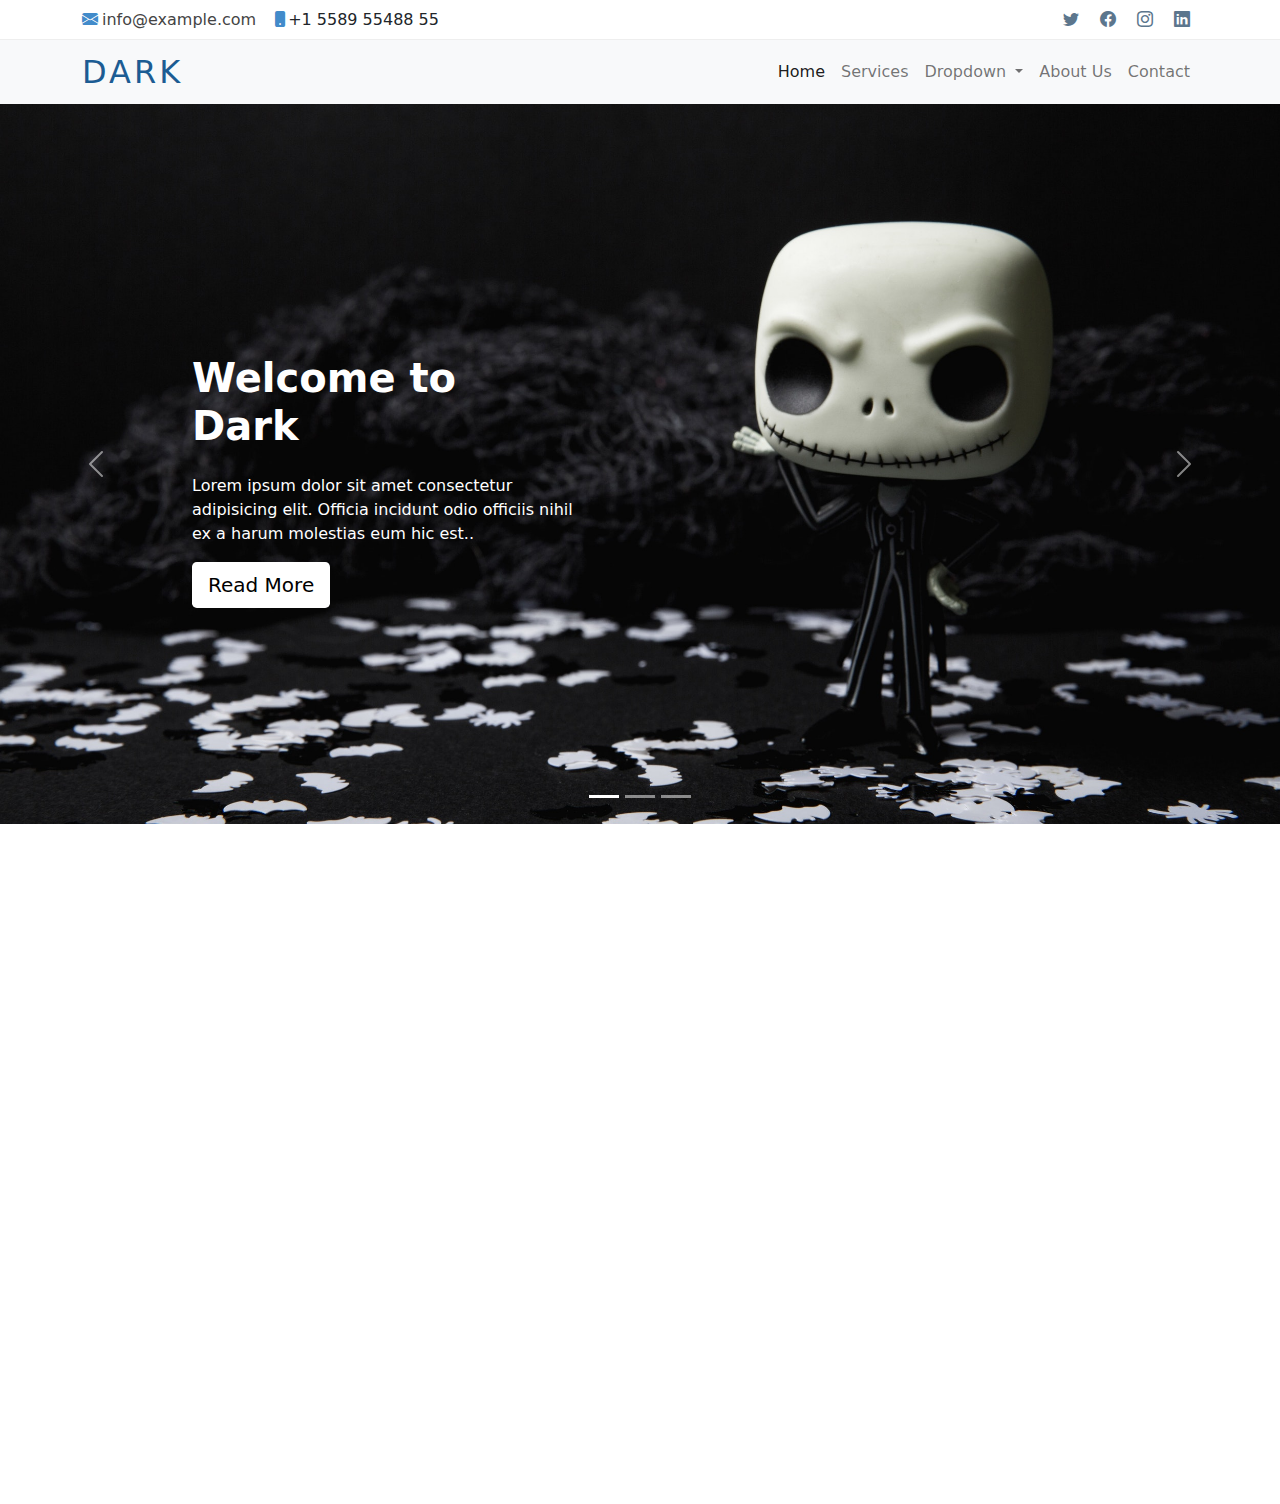
==== commit 4d5fca68: "Update index.html" ====
--- a/index.html
+++ b/index.html
@@ -91,7 +91,7 @@
       </div>
       <div class="carousel-inner">
         <div class="carousel-item active">
-          <img src="img/pexels-toni-cuenca-619419 (1).jpg" class="d-block w-100" alt="...">
+          <img src="pexels-toni-cuenca-619419 (1).jpg" class="d-block w-100" alt="...">
           <div class="carousel-caption  d-md-block">
             <h5 class="animate__animated animate__jackInTheBox text-start text-white mb-4 fs-1 fw-bolder">Welcome to Dark</h5>
             <p class="animate__animated animate__lightSpeedInLeft text-start d-none d-md-block">Lorem ipsum dolor sit amet consectetur
@@ -100,7 +100,7 @@
           </div>
         </div>
         <div class="carousel-item">
-          <img src="img/pexels-pixabay-316093.jpg" class="d-block w-100" alt="...">
+          <img src="pexels-pixabay-316093.jpg" class="d-block w-100" alt="...">
           <div class="carousel-caption d-md-block">
             <h5 class="animate__animated animate__swing text-start text-white mb-4 fs-1 fw-bolder">Second slide label</h5>
             <p class="animate__animated animate__lightSpeedInLeft text-start d-none d-md-block">Some representative placeholder content
@@ -109,7 +109,7 @@
           </div>
         </div>
         <div class="carousel-item">
-          <img src="img/pexels-vlado-pitbullgrif-6486885 (1).jpg" class="d-block w-100" alt="...">
+          <img src="pexels-vlado-pitbullgrif-6486885 (1).jpg" class="d-block w-100" alt="...">
           <div class="carousel-caption  d-md-block">
             <h5 class="animate__animated animate__wobble text-start text-white mb-4 fs-1 fw-bolder">Third slide label</h5>
             <p class="animate__animated animate__lightSpeedInLeft text-start d-none d-md-block">Some representative placeholder content
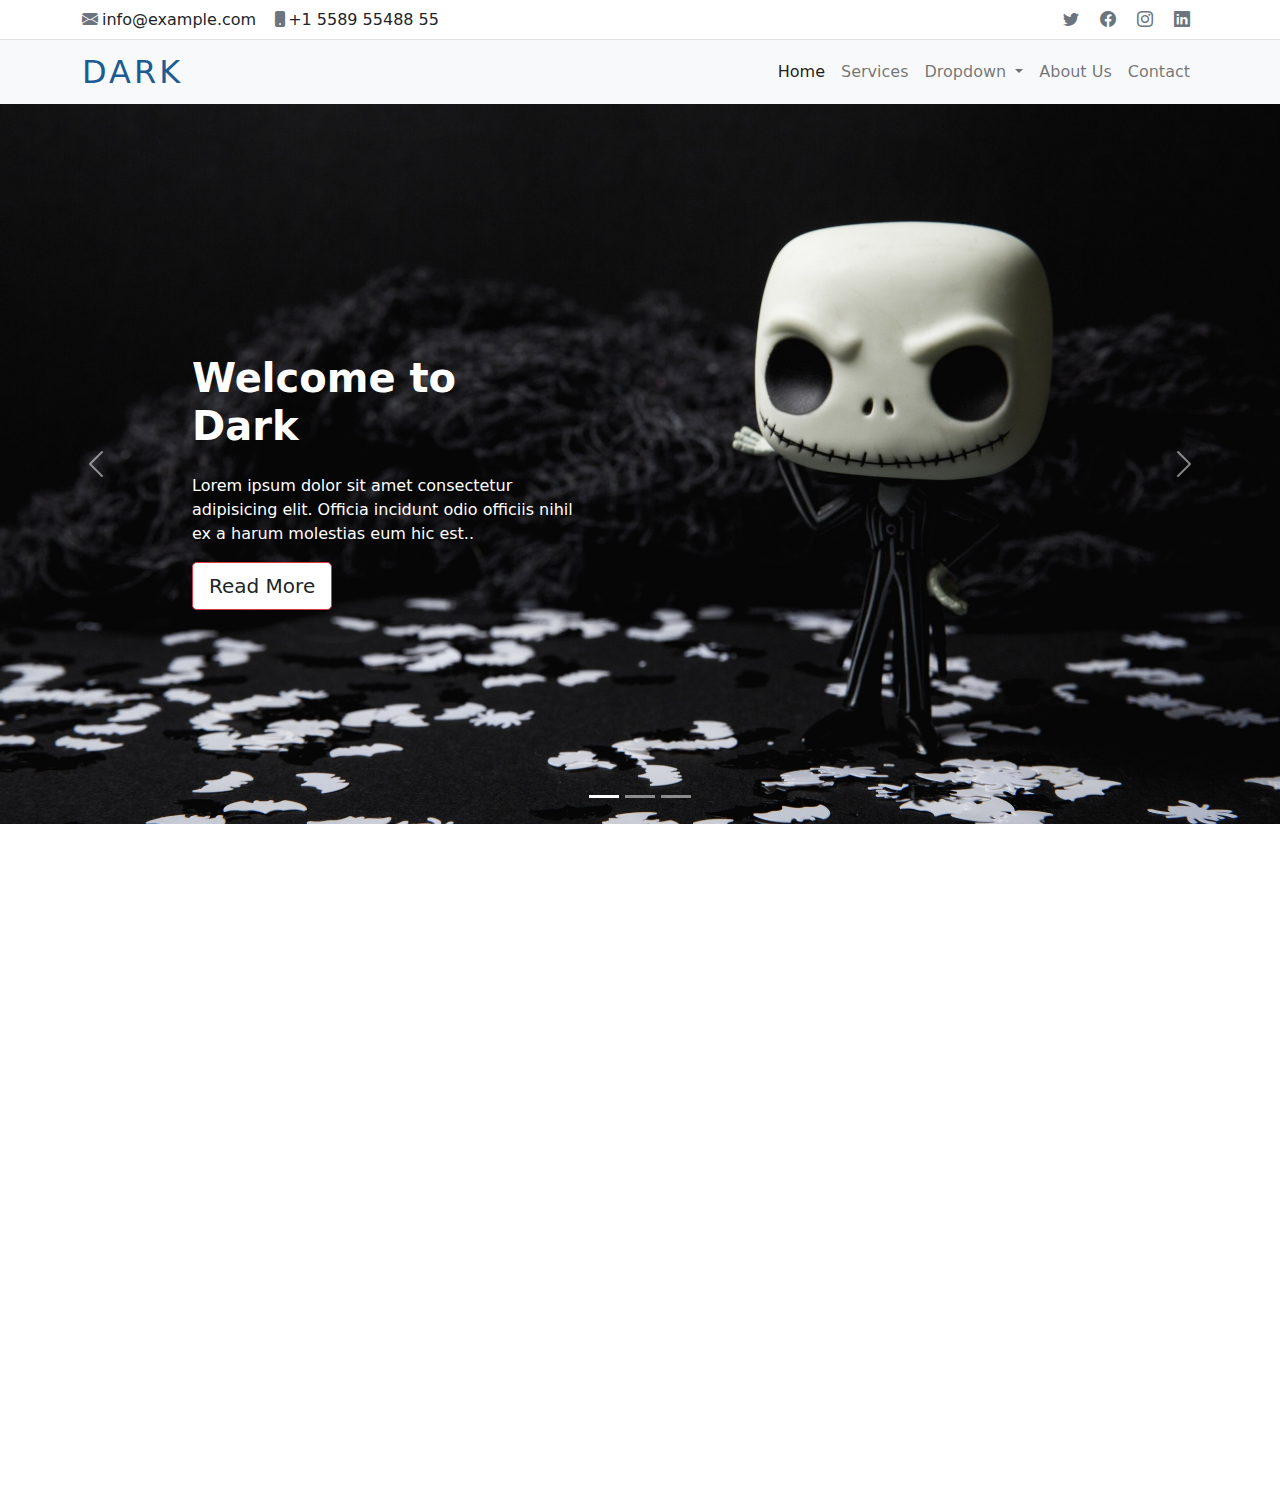
==== commit 098acbba: "Update index.html" ====
--- a/index.html
+++ b/index.html
@@ -13,25 +13,25 @@
 </head>
 
 <body>
-  <section id="top-bar" class="d-flex align-items-center fs-6">
+   <section id="top-bar" class="d-flex align-items-center fs-6  bg-white border-bottom">
     <div class="container d-flex justify-content-center justify-content-md-between">
       <div class="contact-info d-flex align-items-center">
-        <i class="bi bi-envelope-fill me-1 lh-0"></i>
-        <a href="mailto:contact@example.com" class="lh-0">info@example.com</a>
-        <i class="bi bi-phone-fill phone-icon ms-3"></i>
+        <i class="bi bi-envelope-fill me-1 lh-0 text-secondary"></i>
+        <a href="mailto:contact@example.com" class="lh-0 text-dark">info@example.com</a>
+        <i class="bi bi-phone-fill phone-icon ms-3 text-secondary"></i>
         +1 5589 55488 55
       </div>
       <div class="social-links d-none d-md-block">
-        <a href="#" class="twiiter d-inline-block py-1 px-2 lh-1">
+        <a href="#" class="twiiter d-inline-block py-1 px-2 lh-1 text-secondary">
           <i class="bi bi-twitter"></i>
         </a>
-        <a href="#" class="facebook d-inline-block py-1 px-2 lh-1">
+        <a href="#" class="facebook d-inline-block py-1 px-2 lh-1 text-secondary">
           <i class="bi bi-facebook"></i>
         </a>
-        <a href="#" class="instagram d-inline-block py-1 px-2 lh-1">
+        <a href="#" class="instagram d-inline-block py-1 px-2 lh-1 text-secondary">
           <i class="bi bi-instagram "></i>
         </a>
-        <a href="#" class="linkedin d-inline-block py-1 px-2 lh-1">
+        <a href="#" class="linkedin d-inline-block py-1 px-2 lh-1 text-secondary">
           <i class="bi bi-linkedin"></i>
         </a>
       </div>
@@ -42,7 +42,7 @@
   <section id="header">
     <nav class="navbar navbar-expand-lg navbar-light bg-light">
       <div class="container">
-        <a class="navbar-brand text-primary fs-2 py-2 px-0 lh-1 text-uppercase text-decoration-none fw-normal" href="#">DARK</a>
+        <a class="navbar-brand text-primary fs-2 py-2 px-0 lh-1 text-uppercase text-decoration-none fw-normal text-secondary" href="#">DARK</a>
         <button class="navbar-toggler" type="button" data-bs-toggle="collapse" data-bs-target="#navbarSupportedContent"
           aria-controls="navbarSupportedContent" aria-expanded="false" aria-label="Toggle navigation">
           <span class="navbar-toggler-icon"></span>
@@ -96,7 +96,7 @@
             <h5 class="animate__animated animate__jackInTheBox text-start text-white mb-4 fs-1 fw-bolder">Welcome to Dark</h5>
             <p class="animate__animated animate__lightSpeedInLeft text-start d-none d-md-block">Lorem ipsum dolor sit amet consectetur
               adipisicing elit. Officia incidunt odio officiis nihil ex a harum molestias eum hic est..</p>
-            <button type="button" class="btn btn-primary btn-lg d-flex">Read More</button>
+            <button type="button" class="btn btn-primary btn-lg d-flex text-dark bg-white border border-danger">Read More</button>
           </div>
         </div>
         <div class="carousel-item">
@@ -105,7 +105,7 @@
             <h5 class="animate__animated animate__swing text-start text-white mb-4 fs-1 fw-bolder">Second slide label</h5>
             <p class="animate__animated animate__lightSpeedInLeft text-start d-none d-md-block">Some representative placeholder content
               for the second slide. Lorem ipsum dolor sit amet consectetur adipisicing elit. Cupiditate, modi.</p>
-            <button type="button" class="btn btn-primary btn-lg d-flex">Read More</button>
+            <button type="button" class="btn btn-primary btn-lg d-flex text-dark bg-white border border-danger">Read More</button>
           </div>
         </div>
         <div class="carousel-item">
@@ -114,7 +114,7 @@
             <h5 class="animate__animated animate__wobble text-start text-white mb-4 fs-1 fw-bolder">Third slide label</h5>
             <p class="animate__animated animate__lightSpeedInLeft text-start d-none d-md-block">Some representative placeholder content
               for the third slide. Lorem ipsum dolor sit amet, consectetur adipisicing elit. Ea, vero!</p>
-            <button type="button" class="btn btn-primary btn-lg d-flex">Read More</button>
+            <button type="button" class="btn btn-primary btn-lg d-flex text-dark bg-white border border-danger">Read More</button>
           </div>
         </div>
 
@@ -134,16 +134,16 @@
   <section id="services" class="py-5">
     <div class="container aos-init aos-animate" data-aos="fade-up">
       <div class="section-title text-center pb-4">
-        <h2 class="fs-1 fw-bold mb-3 pb-0">Services</h2>
+        <h2 class="fs-1 fw-bold mb-3 pb-0 text-danger">Services</h2>
       </div>
 
       <div class="row">
         <div class="col-lg-4 col-md-6 icon-box aos-init aos-animate text-center mb-3" data-aos="fade-up">
-          <div class="icon d-inline-flex justify-content-center align-items-center mb-3">
+          <div class="icon d-inline-flex justify-content-center align-items-center mb-3 bg-white text-danger">
             <i class="bi bi-chat-left-dots fs-2 lh-0"></i>
           </div>
-          <h4 class="title fw-bolder mb-2 fs-5 pb-3">
-            <a href="">Lorem Ipsum</a>
+          <h4 class="title fw-bolder mb-2 fs-5 pb-3 position-relative">
+            <a href="" class=" text-secondary">Lorem Ipsum</a>
           </h4>
           <p class="description fs-6">
             Voluptatum deleniti atque corrupti quos dolores et quas molestias excepturi sint occaecati cupiditate non
@@ -151,11 +151,11 @@
           </p>
         </div>
         <div class="col-lg-4 col-md-6 icon-box aos-init aos-animate text-center mb-3" data-aos="fade-up" data-aos-delay="100">
-          <div class="icon d-inline-flex justify-content-center align-items-center mb-3">
+          <div class="icon d-inline-flex justify-content-center align-items-center mb-3 bg-white text-danger">
             <i class="bi bi-broadcast fs-2 lh-0"></i>
           </div>
-          <h4 class="title fw-bolder mb-2 fs-5 pb-3">
-            <a href="">Lorem Ipsum</a>
+          <h4 class="title fw-bolder mb-2 fs-5 pb-3 position-relative">
+            <a href="" class=" text-secondary">Lorem Ipsum</a>
           </h4>
           <p class="description fs-6">
             Voluptatum deleniti atque corrupti quos dolores et quas molestias excepturi sint occaecati cupiditate non
@@ -163,11 +163,11 @@
           </p>
         </div>
         <div class="col-lg-4 col-md-6 icon-box aos-init aos-animate text-center mb-3" data-aos="fade-up" data-aos-delay="200">
-          <div class="icon d-inline-flex justify-content-center align-items-center mb-3">
+          <div class="icon d-inline-flex justify-content-center align-items-center mb-3 bg-white text-danger">
             <i class="bi bi-globe fs-2 lh-0"></i>
           </div>
-          <h4 class="title fw-bolder mb-2 fs-5 pb-3">
-            <a href="">Lorem Ipsum</a>
+          <h4 class="title fw-bolder mb-2 fs-5 pb-3 position-relative">
+            <a href="" class=" text-secondary">Lorem Ipsum</a>
           </h4>
           <p class="description fs-6">
             Voluptatum deleniti atque corrupti quos dolores et quas molestias excepturi sint occaecati cupiditate non
@@ -175,11 +175,11 @@
           </p>
         </div>
         <div class="col-lg-4 col-md-6 icon-box aos-init aos-animate text-center mb-3" data-aos="fade-up" data-aos-delay="300">
-          <div class="icon d-inline-flex justify-content-center align-items-center mb-3">
+          <div class="icon d-inline-flex justify-content-center align-items-center mb-3 bg-white text-danger">
             <i class="bi bi-bounding-box fs-2 lh-0"></i>
           </div>
-          <h4 class="title fw-bolder mb-2 fs-5 pb-3">
-            <a href="">Lorem Ipsum</a>
+          <h4 class="title fw-bolder mb-2 fs-5 pb-3 position-relative">
+            <a href="" class=" text-secondary">Lorem Ipsum</a>
           </h4>
           <p class="description fs-6">
             Voluptatum deleniti atque corrupti quos dolores et quas molestias excepturi sint occaecati cupiditate non
@@ -187,11 +187,11 @@
           </p>
         </div>
         <div class="col-lg-4 col-md-6 icon-box aos-init aos-animate text-center mb-3" data-aos="fade-up" data-aos-delay="400">
-          <div class="icon d-inline-flex justify-content-center align-items-center mb-3">
+          <div class="icon d-inline-flex justify-content-center align-items-center mb-3 bg-white text-danger">
             <i class="bi bi-brightness-high fs-2 lh-0"></i>
           </div>
-          <h4 class="title fw-bolder mb-2 fs-5 pb-3">
-            <a href="">Lorem Ipsum</a>
+          <h4 class="title fw-bolder mb-2 fs-5 pb-3 position-relative">
+            <a href="" class=" text-secondary">Lorem Ipsum</a>
           </h4>
           <p class="description fs-6">
             Voluptatum deleniti atque corrupti quos dolores et quas molestias excepturi sint occaecati cupiditate non
@@ -199,20 +199,21 @@
           </p>
         </div>
         <div class="col-lg-4 col-md-6 icon-box aos-init aos-animate text-center mb-3" data-aos="fade-up" data-aos-delay="500">
-          <div class="icon d-inline-flex justify-content-center align-items-center mb-3">
+          <div class="icon d-inline-flex justify-content-center align-items-center mb-3 bg-white text-danger">
             <i class="bi bi-calendar2-week fs-2 lh-0"></i>
           </div>
-          <h4 class="title fw-bolder mb-2 fs-5 pb-3">
-            <a href="">Lorem Ipsum</a>
-          </h4>
-          <p class="description fs-6">
-            Voluptatum deleniti atque corrupti quos dolores et quas molestias excepturi sint occaecati cupiditate non
-            provident
-          </p>
-        </div>
-
-      </div>
-  </section>
+          <h4 class="title fw-bolder mb-2 fs-5 pb-3 position-relative">
+            <a href="" class=" text-secondary">Lorem Ipsum</a>
+          </h4>
+          <p class="description fs-6">
+            Voluptatum deleniti atque corrupti quos dolores et quas molestias excepturi sint occaecati cupiditate non
+            provident
+          </p>
+        </div>
+
+      </div>
+  </section>
+
   <script src="bootstrap.min.js"></script>
   <script src="https://unpkg.com/aos@2.3.1/dist/aos.js"></script>
   <script>
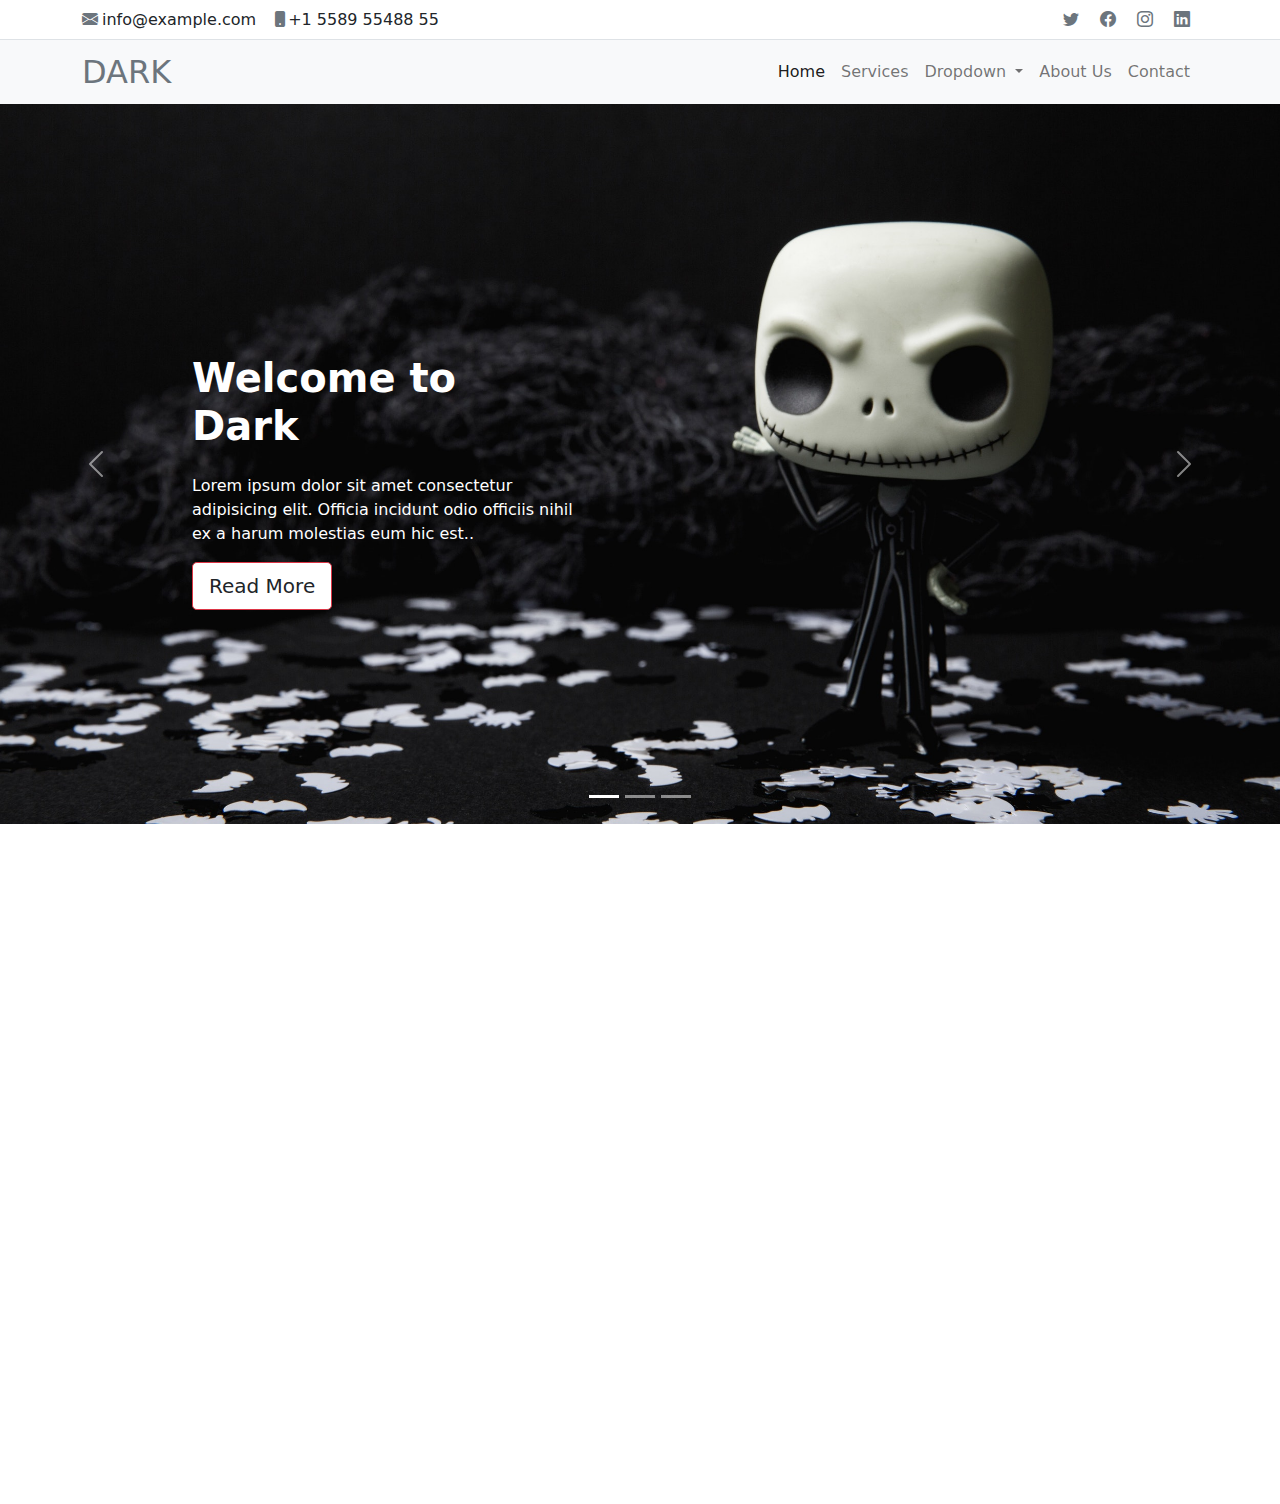
==== commit 970c0fca: "Update index.html" ====
--- a/index.html
+++ b/index.html
@@ -96,7 +96,7 @@
             <h5 class="animate__animated animate__jackInTheBox text-start text-white mb-4 fs-1 fw-bolder">Welcome to Dark</h5>
             <p class="animate__animated animate__lightSpeedInLeft text-start d-none d-md-block">Lorem ipsum dolor sit amet consectetur
               adipisicing elit. Officia incidunt odio officiis nihil ex a harum molestias eum hic est..</p>
-            <button type="button" class="btn btn-primary btn-lg d-flex text-dark bg-white border border-danger">Read More</button>
+            <button type="button" class="btn btn-primary btn-lg d-flex text-dark bg-white border border-danger  d-none d-sm-none d-md-block">Read More</button>
           </div>
         </div>
         <div class="carousel-item">
@@ -105,7 +105,7 @@
             <h5 class="animate__animated animate__swing text-start text-white mb-4 fs-1 fw-bolder">Second slide label</h5>
             <p class="animate__animated animate__lightSpeedInLeft text-start d-none d-md-block">Some representative placeholder content
               for the second slide. Lorem ipsum dolor sit amet consectetur adipisicing elit. Cupiditate, modi.</p>
-            <button type="button" class="btn btn-primary btn-lg d-flex text-dark bg-white border border-danger">Read More</button>
+            <button type="button" class="btn btn-primary btn-lg d-flex text-dark bg-white border border-danger d-none d-sm-none d-md-block">Read More</button>
           </div>
         </div>
         <div class="carousel-item">
@@ -114,7 +114,7 @@
             <h5 class="animate__animated animate__wobble text-start text-white mb-4 fs-1 fw-bolder">Third slide label</h5>
             <p class="animate__animated animate__lightSpeedInLeft text-start d-none d-md-block">Some representative placeholder content
               for the third slide. Lorem ipsum dolor sit amet, consectetur adipisicing elit. Ea, vero!</p>
-            <button type="button" class="btn btn-primary btn-lg d-flex text-dark bg-white border border-danger">Read More</button>
+            <button type="button" class="btn btn-primary btn-lg d-flex text-dark bg-white border border-danger d-none d-sm-none d-md-block">Read More</button>
           </div>
         </div>
 
--- a/style.css
+++ b/style.css
@@ -8,27 +8,15 @@
 }
 /*Top Bar*/
 #top-bar {
-    background: #fff;
-    border-bottom: 1px solid #eee;
     height: 40px;
 }
-#top-bar .contact-info i{
-    color: #428bca;
-   
-}
 #top-bar .contact-info a {
-    color: #444;
     transition: 0.3s;
 }
 #top-bar .social-links a {
-    color: #5c768d;
     transition: 0.3s;
 }
 /*Header*/
-.navbar-brand{
-    letter-spacing: 3px;
-    color: #1c5c93 !important;
-}
 .container a:hover {
     color: #1c5c93 !important;
     text-decoration: none;
@@ -41,40 +29,26 @@
     right: 55%!important;
     top: 32%!important;
 }
-.btn{
-    background: #fff;
-    color: #000;  
-    border: #880808; 
-}
-.btn:hover{
-    background:#880808;
+.carousel-caption .btn:hover{
+    background: #880808, i !important;;
     border: #880808;
 }
 /*services*/
-.section-title h2 {
-    color: #5c768d;
-}
 #services .icon {
     width: 80px;
     height: 80px;
-    background: #fff;
     border-radius: 50%;
     transition: 0.5s;
-    color: #428bca;
     box-shadow: 0px 0 25px rgb(0 0 0 / 15%);
     overflow: hidden;
 }
 #services .icon:hover{
-    box-shadow: 0px 0 40px  #428bca;
+    box-shadow: 0px 0 40px #880808 ;
 }
 #services .title a:hover{
-    color: #428bca;
-}
-#services .title { 
-    position: relative;
+    color:#880808 !important;
 }
 #services .title a {
-    color: #444;
     transition: 0.3s;
 }
 #services .title::after {
@@ -83,20 +57,16 @@
     display: block;
     width: 50px;
     height: 2px;
-    background: #428bca;
+    background: #880808;
     bottom: 0;
     left: calc(50% - 25px);
 }
 /*About Us*/
-#about .video-box {
-    position: relative;
-}
 #about .play-btn {
     width: 94px;
     height: 94px;
     background: radial-gradient(#428bca 50%, rgba(66, 139, 202, 0.4) 52%);
     border-radius: 50%;
-    position: absolute;
     left: calc(50% - 47px);
     top: calc(50% - 47px);
     overflow: hidden;
@@ -126,90 +96,37 @@
     border-left: 15px solid #fff;
     z-index: 100;
 }
-#about .section-title p {
-    color: #666;
-}
 #about .icon-box .icon {
     float: left;
     width: 72px;
     height: 72px;
-    background: #f1f7fb;
     border-radius: 6px;
     transition: 0.5s;
 }
-#about .icon-box .icon i {
-    color: #428bca;
-}
-.about-lists .row {
-    overflow: hidden;
-}
-.about-lists .content-item {
-    border-left: 1px solid #d9e8f4;
-    border-bottom: 1px solid #d9e8f4;
-}
-.about-lists .content-item span {
-    color: #9eccf4;
-}
-.about-lists .content-item p {
-    color: #aaaaaa;
-}
-.section-bg {
-    background-color: #f5f9fc;
-}
 .counts .count-box {
     box-shadow: 0px 0 16px rgb(0 0 0 / 10%);
-    background: #fff;
-}
-.counts .count-box span {
-    color: #1c5c93;
 }
 .counts .count-box p {
     font-family: "Raleway", sans-serif;
 }
 /* Contact */
 .contact .info-box {
-    color: #444;
     box-shadow: 0 0 30px rgb(214 215 216 / 60%);
     width: 100%;
 }
 .contact .info-box i {
-    color: #428bca;
     border-radius: 50%;
-    border: 2px dotted #9eccf4;
-}
-.contact .info-box h3 {
-    color: #666;
 }
 #inputRequest{
     height: 100px;
 }
-.button .btn{
-    background-color:#880808;  
-    color: #fff;
-}
 /* Media Queries*/
-@media screen and (max-width:850px) {
-    .carousel-caption h5{
-        margin-bottom: 0px;
-    }
+@media screen and (min-width:424px) and (max-width:850px){
     .carousel-caption{
-        width: 50%;
-    }
-}
-@media screen and (min-width:424px) and (max-width:769px){
-    .carousel-caption{
-        top: 25% !important;
         width: 59%;
-    }
-    .btn{
-        display: inline-block!important;
-        margin-top: 8px;
     }
 }
 @media screen and (max-width:424px){
-    .btn{
-        display: none!important;
-    }
     .carousel-caption{
         width: 68%;
     }
